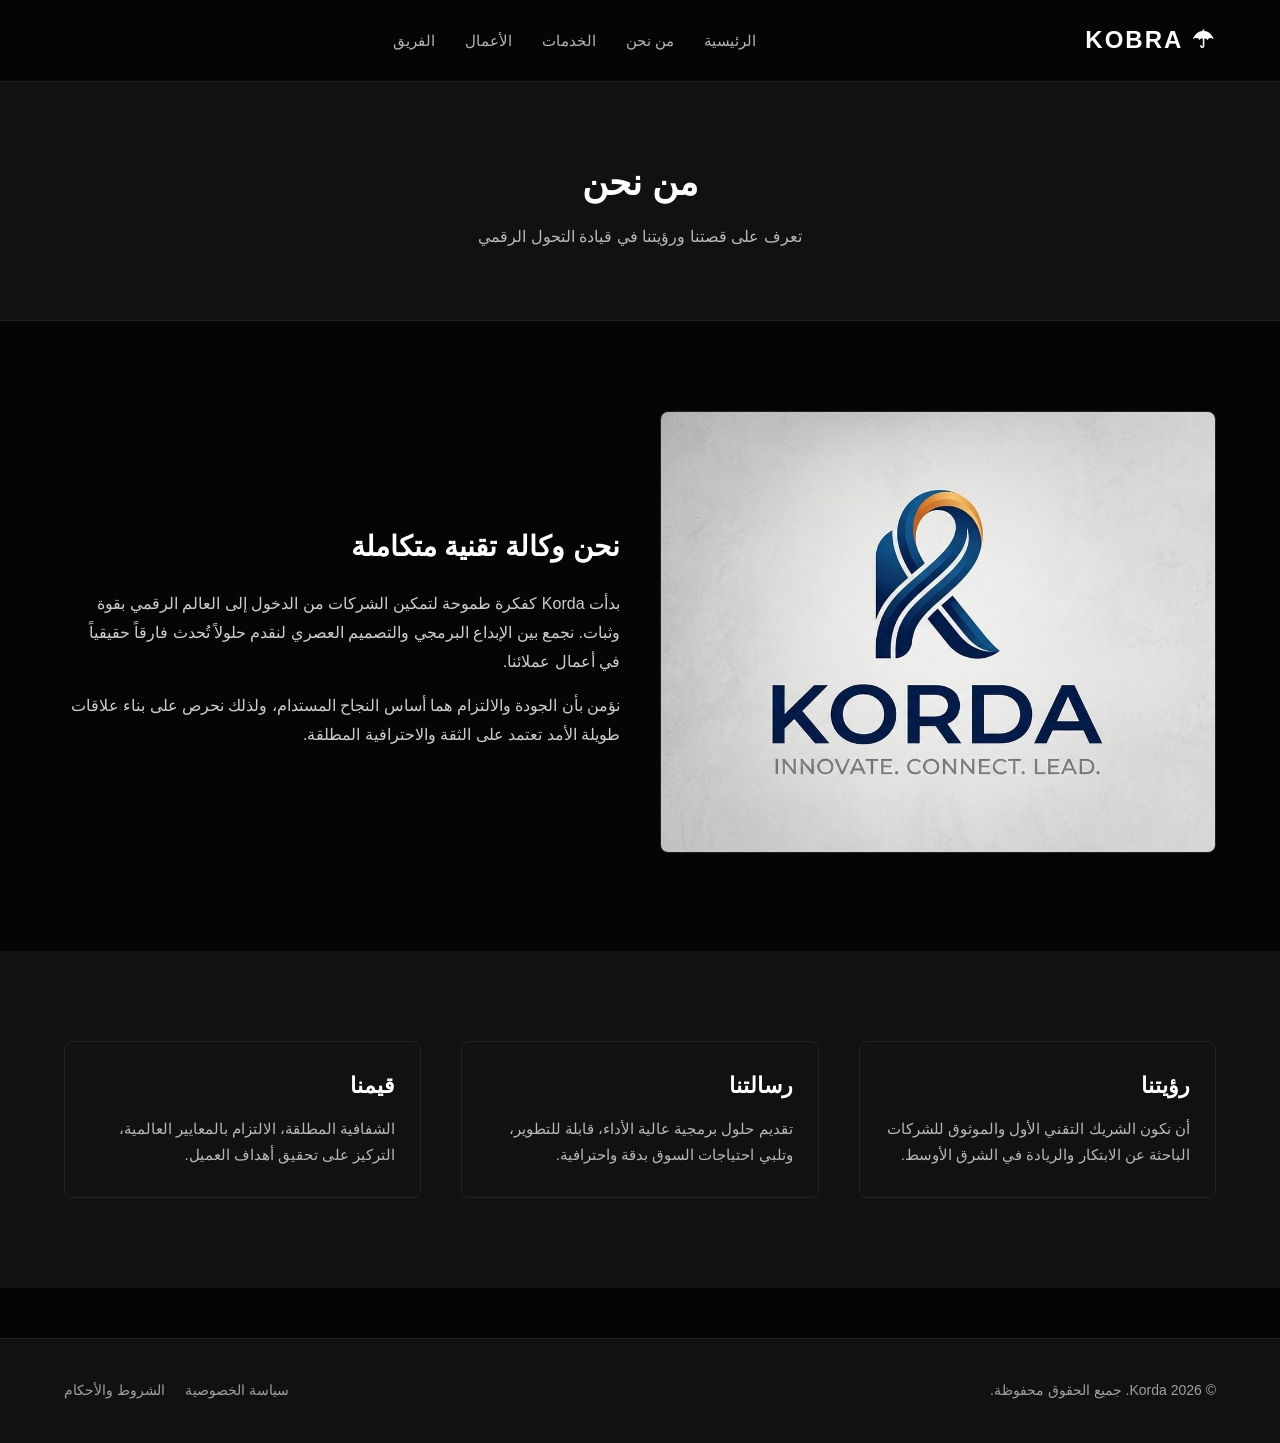
==== about.html @ ea9d321a "update vm system" ====
<!DOCTYPE html>
<html lang="ar" dir="rtl">
<head>
    <meta charset="UTF-8">
    <meta name="viewport" content="width=device-width, initial-scale=1.0">
    <title>Korda | من نحن</title>
    <link rel="stylesheet" href="css/style.css">
</head>
<body>

   <!-- الهيدر الاحترافي -->
<header class="header">
    <div class="container">
        <a href="index.html" class="logo">☂ Kobra</a>
        
        <!-- روابط سطح المكتب العادية -->
        <nav class="nav-links">
            <a href="index.html" class="nav-link">الرئيسية</a>
            <a href="about.html" class="nav-link">من نحن</a>
            <a href="services.html" class="nav-link">الخدمات</a>
            <a href="portfolio.html" class="nav-link">الأعمال</a>
            <a href="team.html" class="nav-link">الفريق</a>
        </nav>

        <div class="header-controls">
            <a href="services.html" class="btn-primary" style="display: none; @media(min-width: 768px){display:inline-block;}">تواصل معنا</a>
            
            <!-- زر القائمة الجانبية للجوال -->
            <button class="menu-toggle" id="openMenuBtn">☰</button>
        </div>
    </div>
</header>

<!-- القائمة الجانبية المنبثقة للجوال (Drawer) -->
<div class="mobile-menu" id="mobileMenu">
    <div>
        <div class="mobile-menu-header">
            <a href="index.html" class="logo" style="font-size: 20px;">Korda</a>
            <button class="close-menu" id="closeMenuBtn">&times;</button>
        </div>
        
        <ul class="mobile-nav-links">
            <li><a href="index.html">الرئيسية</a></li>
            <li><a href="about.html">من نحن</a></li>
            <li><a href="services.html">خدماتنا</a></li>
            <li><a href="portfolio.html">أعمالنا</a></li>
            <li><a href="team.html">فريق العمل</a></li>
            <li><a href="services.html">اتصل بنا</a></li>
        </ul>
    </div>

        <div class="mobile-footer-info">
        <div class="mobile-contact-item">📞 +966553910586</div>
        <div class="mobile-contact-item">✉️ info@korda.com</div>
        <div class="mobile-socials">
            <a href="#">G</a>
            <a href="#">W</a>
            <a href="#">T</a>
            <a href="#">A</a>
        </div>
        <a href="services.html" class="btn-primary" style="text-align: center; margin-top: 10px;">طلب خدمة</a>
    </div>
</div>

<!-- سكريبت تشغيل وإغلاق القائمة -->
<script>
    const openMenuBtn = document.getElementById('openMenuBtn');
    const closeMenuBtn = document.getElementById('closeMenuBtn');
    const mobileMenu = document.getElementById('mobileMenu');

    openMenuBtn.addEventListener('click', () => {
        mobileMenu.classList.add('active');
    });

    closeMenuBtn.addEventListener('click', () => {
        mobileMenu.classList.remove('active');
    });
</script>

    <!-- بانر الصفحة -->
    <section class="page-banner">
        <div class="container">
            <h1>من نحن</h1>
            <p>تعرف على قصتنا ورؤيتنا في قيادة التحول الرقمي</p>
        </div>
    </section>

    <!-- محتوى صفحة من نحن -->
    <section class="section-padding">
        <div class="container">
            <div class="about-grid" style="display: grid; grid-template-columns: repeat(auto-fit, minmax(300px, 1fr)); gap: 40px; align-items: center;">
                <div>
                    <img src="images/about/company-overview.jpg" alt="مكتب شركة Korda" style="width: 100%; border-radius: 8px; border: 1px solid var(--border);">
                </div>
                <div>
                    <h2 style="font-size: 28px; margin-bottom: 20px;">نحن وكالة تقنية متكاملة</h2>
                    <p style="opacity: 0.8; margin-bottom: 15px; line-height: 1.8;">بدأت Korda كفكرة طموحة لتمكين الشركات من الدخول إلى العالم الرقمي بقوة وثبات. نجمع بين الإبداع البرمجي والتصميم العصري لنقدم حلولاً تُحدث فارقاً حقيقياً في أعمال عملائنا.</p>
                    <p style="opacity: 0.8; line-height: 1.8;">نؤمن بأن الجودة والالتزام هما أساس النجاح المستدام، ولذلك نحرص على بناء علاقات طويلة الأمد تعتمد على الثقة والاحترافية المطلقة.</p>
                </div>
            </div>
        </div>
    </section>

    <!-- قسم الرؤية والرسالة -->
    <section class="section-padding" style="background-color: var(--card-bg);">
        <div class="container">
            <div class="grid">
                <div class="card">
                    <h3>رؤيتنا</h3>
                    <p>أن نكون الشريك التقني الأول والموثوق للشركات الباحثة عن الابتكار والريادة في الشرق الأوسط.</p>
                </div>
                <div class="card">
                    <h3>رسالتنا</h3>
                    <p>تقديم حلول برمجية عالية الأداء، قابلة للتطوير، وتلبي احتياجات السوق بدقة واحترافية.</p>
                </div>
                <div class="card">
                    <h3>قيمنا</h3>
                    <p>الشفافية المطلقة، الالتزام بالمعايير العالمية، التركيز على تحقيق أهداف العميل.</p>
                </div>
            </div>
        </div>
    </section>

    <!-- الفوتر الرسمي -->
    <footer class="footer">
        <div class="container">
            <div class="footer-content">
                <p>&copy; 2026 Korda. جميع الحقوق محفوظة.</p>
                <div class="footer-links">
                    <a href="privacy.html">سياسة الخصوصية</a>
                    <a href="terms.html">الشروط والأحكام</a>
                </div>
            </div>
        </div>
    </footer>

</body>
</html>
---- css/style.css ----
/* =========================================
   الإعدادات العامة (تصميم داكن للشركات الكبرى)
========================================= */
:root {
    --bg-color: #050505;       /* أسود داكن جداً وأنيق */
    --text-color: #ffffff;     /* أبيض نقي */
    --card-bg: #111111;        /* رمادي داكن للبطاقات */
    --section-bg: #0a0a0a;     /* تدرج داكن للخلفيات */
    --border: #222222;         /* حدود هادئة وخفيفة جداً */
    --accent-color: #ffffff;   /* لون التفاعل (أبيض) */
}

* {
    margin: 0;
    padding: 0;
    box-sizing: border-box;
}

body {
    font-family: 'Segoe UI', Tahoma, Geneva, Verdana, sans-serif;
    background-color: var(--bg-color);
    color: var(--text-color);
    line-height: 1.7;
}

.container {
    width: 90%;
    max-width: 1200px;
    margin: 0 auto;
}

a {
    text-decoration: none;
    color: inherit;
    transition: 0.3s ease;
}

ul {
    list-style: none;
}

/* =========================================
   الهيدر والتنقل (Header & Nav)
========================================= */
.header {
    background-color: var(--bg-color);
    border-bottom: 1px solid var(--border);
    padding: 20px 0;
    position: sticky;
    top: 0;
    z-index: 1000;
}

.header .container {
    display: flex;
    justify-content: space-between;
    align-items: center;
}

.logo {
    font-size: 24px;
    font-weight: bold;
    letter-spacing: 2px;
    text-transform: uppercase;
}

.nav-links {
    display: flex;
    gap: 30px;
    align-items: center;
}

.nav-link {
    font-size: 15px;
    opacity: 0.7;
    transition: 0.3s;
}

.nav-link:hover, .nav-link.active {
    opacity: 1;
}

.header-controls {
    display: flex;
    gap: 15px;
    align-items: center;
}

/* =========================================
   الأزرار (Buttons)
========================================= */
.btn-primary {
    background-color: #ffffff;
    color: #000000;
    padding: 10px 22px;
    border-radius: 4px;
    font-weight: 600;
    font-size: 14px;
    transition: 0.3s;
}

.btn-primary:hover {
    opacity: 0.85;
}

.btn-outline {
    background-color: transparent;
    color: #ffffff;
    border: 1px solid #444444;
    padding: 10px 22px;
    border-radius: 4px;
    font-weight: 600;
    font-size: 14px;
    transition: 0.3s;
}

.btn-outline:hover {
    border-color: #ffffff;
}

.btn-lang {
    font-size: 14px;
    font-weight: bold;
    opacity: 0.8;
    padding: 6px 12px;
    border: 1px solid var(--border);
    border-radius: 4px;
}

.btn-lang:hover {
    opacity: 1;
    border-color: #555555;
}

/* =========================================
   الأقسام والبطاقات (Sections & Cards)
========================================= */
.section-padding {
    padding: 90px 0;
}

.section-title {
    font-size: 32px;
    margin-bottom: 40px;
    text-align: center;
    font-weight: 600;
}

.hero {
    padding: 130px 0;
    text-align: center;
    background-color: var(--bg-color);
}

.hero h1 {
    font-size: 48px;
    margin-bottom: 20px;
    font-weight: 700;
    max-width: 800px;
    margin-left: auto;
    margin-right: auto;
}

.hero p {
    font-size: 18px;
    opacity: 0.7;
    margin-bottom: 40px;
    max-width: 600px;
    margin-left: auto;
    margin-right: auto;
}

.hero-buttons {
    display: flex;
    justify-content: center;
    gap: 15px;
}

.page-banner {
    padding: 70px 0;
    text-align: center;
    background-color: var(--card-bg);
    border-bottom: 1px solid var(--border);
}

.page-banner h1 {
    font-size: 36px;
    margin-bottom: 10px;
}

.page-banner p {
    opacity: 0.7;
}

.grid {
    display: grid;
    grid-template-columns: repeat(auto-fit, minmax(300px, 1fr));
    gap: 30px;
}

/* =========================================
   تعديل كروت الصور والبطاقات (Modern Full-Width Cards)
========================================= */
.grid {
    display: grid;
    grid-template-columns: repeat(auto-fit, minmax(350px, 1fr));
    gap: 40px;
}

.card {
    background-color: var(--card-bg);
    padding: 0 !important; /* إلغاء الحشو الداخلي لكي تأخذ الصورة كامل المساحة */
    border-radius: 8px;
    border: 1px solid var(--border);
    overflow: hidden; /* إخفاء أي زوائد للحفاظ على حواف حادة وأنيقة */
    transition: 0.3s ease;
}

.card:hover {
    border-color: #444444;
}

/* تنسيق الصورة داخل الكارت لتصبح بعرض الكارت كاملاً وواضحة */
.card img {
    width: 100% !important;
    height: 260px !important; /* زيادة الارتفاع لتبدو الصورة واضحة وكبيرة */
    object-fit: cover;
    border-radius: 0 !important;
    border-bottom: 1px solid var(--border);
    margin-bottom: 0 !important;
    display: block;
}

/* تنسيق النصوص داخل الكارت بمساحة مريحة للعين */
.card h3, 
.card p {
    padding: 0 25px;
}

.card h3 {
    margin-top: 25px;
    margin-bottom: 12px;
    font-size: 22px;
}

.card p {
    opacity: 0.7;
    font-size: 15px;
    padding-bottom: 30px;
}

/* =========================================
   الفوتر (Footer)
========================================= */
.footer {
    background-color: var(--card-bg);
    border-top: 1px solid var(--border);
    padding: 40px 0;
    margin-top: 50px;
}

.footer-content {
    display: flex;
    justify-content: space-between;
    align-items: center;
    flex-wrap: wrap;
    gap: 20px;
}

.footer-content p {
    opacity: 0.6;
    font-size: 14px;
}

.footer-links {
    display: flex;
    gap: 20px;
}

.footer-links a {
    opacity: 0.6;
    font-size: 14px;
}

.footer-links a:hover {
    opacity: 1;
}

/* =========================================
   قائمة الجوال الجانبية (Mobile Drawer Menu)
========================================= */
.menu-toggle {
    display: none;
    background: none;
    border: none;
    color: var(--text-color);
    font-size: 24px;
    cursor: pointer;
}

.mobile-menu {
    position: fixed;
    top: 0;
    right: -100%; /* مخفية بالخارج يميناً */
    width: 80%;
    max-width: 350px;
    height: 100vh;
    background-color: var(--card-bg);
    border-left: 1px solid var(--border);
    z-index: 2000;
    display: flex;
    flex-direction: column;
    justify-content: space-between;
    padding: 30px;
    transition: right 0.4s ease;
}

.mobile-menu.active {
    right: 0; /* تظهر عند التفعيل */
}

.mobile-menu-header {
    display: flex;
    justify-content: space-between;
    align-items: center;
    border-bottom: 1px solid var(--border);
    padding-bottom: 20px;
}

.close-menu {
    background: none;
    border: none;
    color: var(--text-color);
    font-size: 24px;
    cursor: pointer;
}

.mobile-nav-links {
    list-style: none;
    display: flex;
    flex-direction: column;
    gap: 20px;
    margin: 20px 0;
    flex-grow: 1;
}

.mobile-nav-links a {
    font-size: 16px;
    opacity: 0.8;
    display: block;
    padding-bottom: 10px;
    border-bottom: 1px solid var(--border);
}

.mobile-nav-links a:hover {
    opacity: 1;
    color: #ffffff;
}

.mobile-footer-info {
    border-top: 1px solid var(--border);
    padding-top: 20px;
    display: flex;
    flex-direction: column;
    gap: 15px;
}

.mobile-contact-item {
    font-size: 14px;
    opacity: 0.7;
}

.mobile-socials {
    display: flex;
    gap: 15px;
    margin-top: 5px;
}

.mobile-socials a {
    font-size: 14px;
    opacity: 0.7;
}

/* =========================================
   التجاوب مع الشاشات (Responsive)
========================================= */
@media (max-width: 768px) {
    .header .container {
        flex-direction: column;
        gap: 15px;
    }

    .nav-links {
        display: none; /* إخفاء الروابط العادية في الجوال */
    }

    .menu-toggle {
        display: block; /* إظهار زر القائمة الجانبية */
    }

    .hero h1 {
        font-size: 32px;
    }

    .hero-buttons {
        flex-direction: column;
    }

    .footer-content {
        flex-direction: column;
        text-align: center;
    }
}
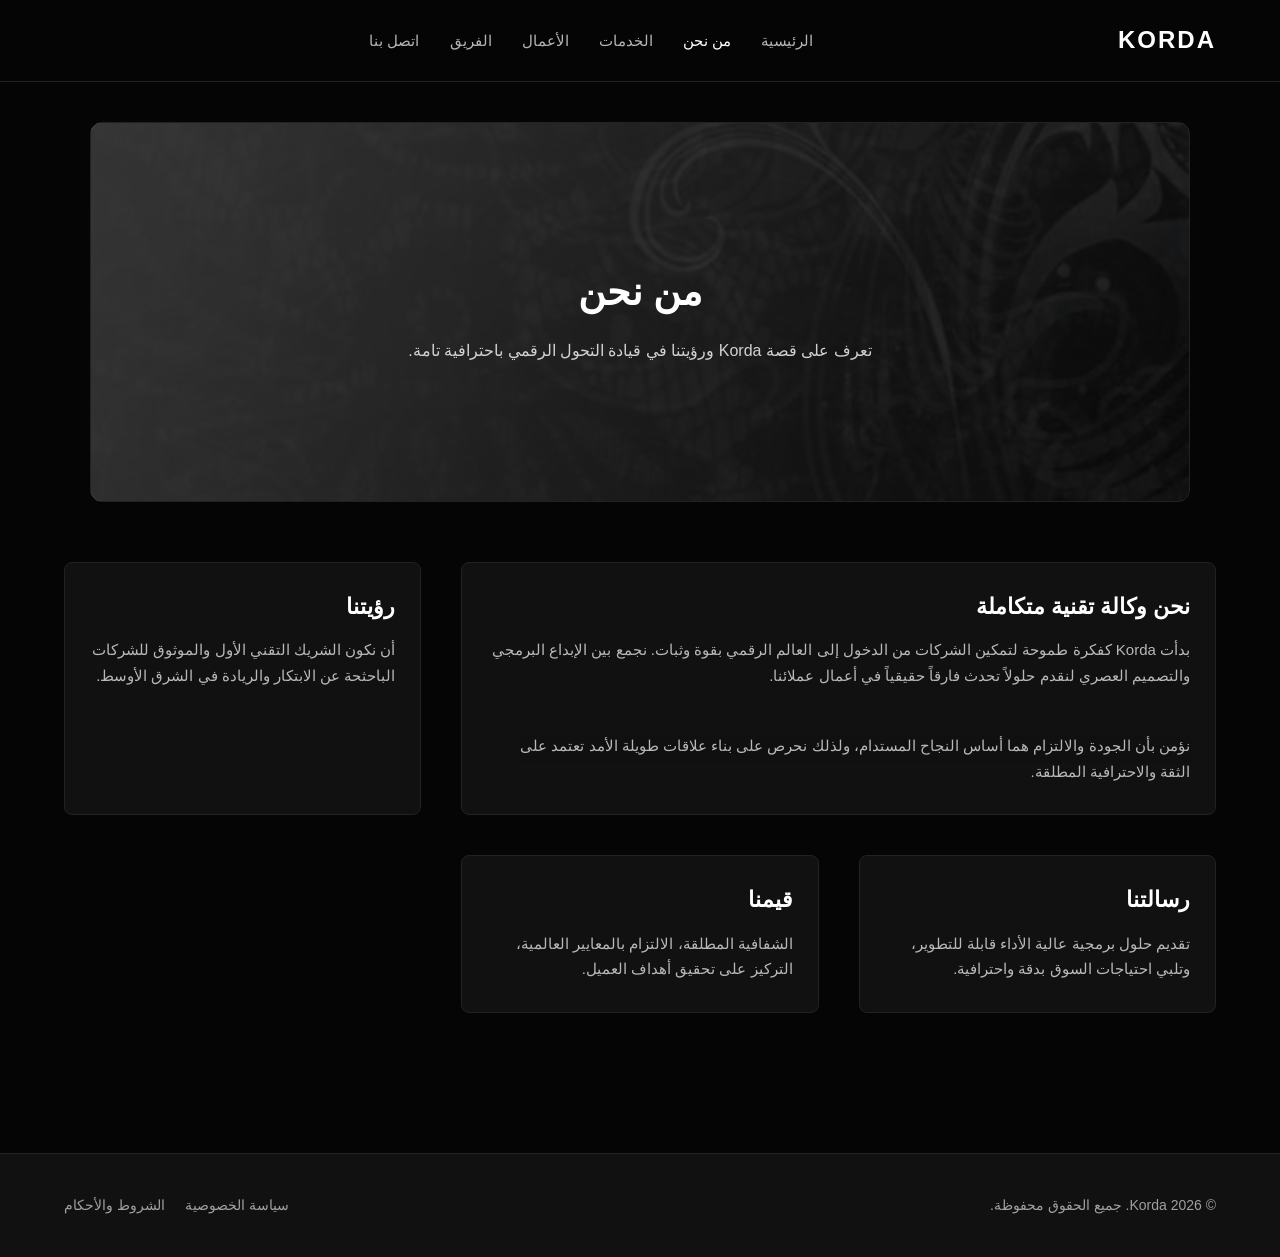
==== commit 8ffed3c9: "update vm system" ====
--- a/about.html
+++ b/about.html
@@ -5,51 +5,87 @@
     <meta name="viewport" content="width=device-width, initial-scale=1.0">
     <title>Korda | من نحن</title>
     <link rel="stylesheet" href="css/style.css">
+    <style>
+        /* ستايل بانر من نحن مع خلفية صورة والنص العائم فوقها */
+        .about-banner-box {
+            position: relative;
+            width: 100%;
+            max-width: 1100px;
+            margin: 40px auto 30px;
+            height: 380px; /* ارتفاع بانر من نحن */
+            border-radius: 12px;
+            overflow: hidden;
+            border: 1px solid var(--border);
+            display: flex;
+            align-items: center;
+            justify-content: center;
+            text-align: center;
+            background-image: url('images/about-hero.jpg'); /* مسار صورة بانر من نحن */
+            background-size: cover;
+            background-position: center;
+        }
+
+        /* طبقة تغشية سوداء شفافة فوق الصورة لزيادة وضوح النصوص وفخامتها */
+        .about-overlay {
+            position: absolute;
+            top: 0;
+            left: 0;
+            width: 100%;
+            height: 100%;
+            background: rgba(5, 5, 5, 0.75); /* درجة العتمة السوداء */
+            display: flex;
+            flex-direction: column;
+            align-items: center;
+            justify-content: center;
+            padding: 20px;
+        }
+    </style>
 </head>
 <body>
 
-   <!-- الهيدر الاحترافي -->
-<header class="header">
-    <div class="container">
-        <a href="index.html" class="logo">☂ Kobra</a>
-        
-        <!-- روابط سطح المكتب العادية -->
-        <nav class="nav-links">
-            <a href="index.html" class="nav-link">الرئيسية</a>
-            <a href="about.html" class="nav-link">من نحن</a>
-            <a href="services.html" class="nav-link">الخدمات</a>
-            <a href="portfolio.html" class="nav-link">الأعمال</a>
-            <a href="team.html" class="nav-link">الفريق</a>
-        </nav>
+    <!-- الهيدر الاحترافي -->
+    <header class="header">
+        <div class="container">
+            <a href="index.html" class="logo">Korda</a>
+            
+            <!-- روابط سطح المكتب العادية -->
+            <nav class="nav-links">
+                <a href="index.html" class="nav-link">الرئيسية</a>
+                <a href="about.html" class="nav-link active">من نحن</a>
+                <a href="services.html" class="nav-link">الخدمات</a>
+                <a href="portfolio.html" class="nav-link">الأعمال</a>
+                <a href="team.html" class="nav-link">الفريق</a>
+                <a href="contact.html" class="nav-link">اتصل بنا</a>
+            </nav>
 
-        <div class="header-controls">
-            <a href="services.html" class="btn-primary" style="display: none; @media(min-width: 768px){display:inline-block;}">تواصل معنا</a>
+            <div class="header-controls">
+                <a href="contact.html" class="btn-primary" style="display: none; @media(min-width: 768px){display:inline-block;}">تواصل معنا</a>
+                
+                <!-- زر القائمة الجانبية للجوال -->
+                <button class="menu-toggle" id="openMenuBtn">☰</button>
+            </div>
+        </div>
+    </header>
+
+    <!-- القائمة الجانبية المنبثقة للجوال (Drawer) -->
+    <div class="mobile-menu" id="mobileMenu">
+        <div>
+            <div class="mobile-menu-header">
+                <a href="index.html" class="logo" style="font-size: 20px;">Korda</a>
+                <button class="close-menu" id="closeMenuBtn">&times;</button>
+            </div>
             
-            <!-- زر القائمة الجانبية للجوال -->
-            <button class="menu-toggle" id="openMenuBtn">☰</button>
+            <ul class="mobile-nav-links">
+                <li><a href="index.html">الرئيسية</a></li>
+                <li><a href="about.html">من نحن</a></li>
+                <li><a href="services.html">خدماتنا</a></li>
+                <li><a href="portfolio.html">أعمالنا</a></li>
+                <li><a href="team.html">فريق العمل</a></li>
+                <li><a href="contact.html">اتصل بنا</a></li>
+            </ul>
         </div>
-    </div>
-</header>
 
-<!-- القائمة الجانبية المنبثقة للجوال (Drawer) -->
-<div class="mobile-menu" id="mobileMenu">
-    <div>
-        <div class="mobile-menu-header">
-            <a href="index.html" class="logo" style="font-size: 20px;">Korda</a>
-            <button class="close-menu" id="closeMenuBtn">&times;</button>
-        </div>
-        
-        <ul class="mobile-nav-links">
-            <li><a href="index.html">الرئيسية</a></li>
-            <li><a href="about.html">من نحن</a></li>
-            <li><a href="services.html">خدماتنا</a></li>
-            <li><a href="portfolio.html">أعمالنا</a></li>
-            <li><a href="team.html">فريق العمل</a></li>
-            <li><a href="services.html">اتصل بنا</a></li>
-        </ul>
-    </div>
-
-        <div class="mobile-footer-info">
+          <div class="mobile-footer-info">
         <div class="mobile-contact-item">📞 +966553910586</div>
         <div class="mobile-contact-item">✉️ info@korda.com</div>
         <div class="mobile-socials">
@@ -58,61 +94,61 @@
             <a href="#">T</a>
             <a href="#">A</a>
         </div>
-        <a href="services.html" class="btn-primary" style="text-align: center; margin-top: 10px;">طلب خدمة</a>
+            <a href="contact.html" class="btn-primary" style="text-align: center; margin-top: 10px;">طلب خدمة</a>
+        </div>
     </div>
-</div>
 
-<!-- سكريبت تشغيل وإغلاق القائمة -->
-<script>
-    const openMenuBtn = document.getElementById('openMenuBtn');
-    const closeMenuBtn = document.getElementById('closeMenuBtn');
-    const mobileMenu = document.getElementById('mobileMenu');
+    <!-- سكريبت تشغيل وإغلاق القائمة -->
+    <script>
+        const openMenuBtn = document.getElementById('openMenuBtn');
+        const closeMenuBtn = document.getElementById('closeMenuBtn');
+        const mobileMenu = document.getElementById('mobileMenu');
 
-    openMenuBtn.addEventListener('click', () => {
-        mobileMenu.classList.add('active');
-    });
+        openMenuBtn.addEventListener('click', () => {
+            mobileMenu.classList.add('active');
+        });
 
-    closeMenuBtn.addEventListener('click', () => {
-        mobileMenu.classList.remove('active');
-    });
-</script>
+        closeMenuBtn.addEventListener('click', () => {
+            mobileMenu.classList.remove('active');
+        });
+    </script>
 
-    <!-- بانر الصفحة -->
-    <section class="page-banner">
+    <!-- بانر من نحن مع صورة خلفية والنصوص عائمة فوقها -->
+    <section>
         <div class="container">
-            <h1>من نحن</h1>
-            <p>تعرف على قصتنا ورؤيتنا في قيادة التحول الرقمي</p>
-        </div>
-    </section>
-
-    <!-- محتوى صفحة من نحن -->
-    <section class="section-padding">
-        <div class="container">
-            <div class="about-grid" style="display: grid; grid-template-columns: repeat(auto-fit, minmax(300px, 1fr)); gap: 40px; align-items: center;">
-                <div>
-                    <img src="images/about/company-overview.jpg" alt="مكتب شركة Korda" style="width: 100%; border-radius: 8px; border: 1px solid var(--border);">
-                </div>
-                <div>
-                    <h2 style="font-size: 28px; margin-bottom: 20px;">نحن وكالة تقنية متكاملة</h2>
-                    <p style="opacity: 0.8; margin-bottom: 15px; line-height: 1.8;">بدأت Korda كفكرة طموحة لتمكين الشركات من الدخول إلى العالم الرقمي بقوة وثبات. نجمع بين الإبداع البرمجي والتصميم العصري لنقدم حلولاً تُحدث فارقاً حقيقياً في أعمال عملائنا.</p>
-                    <p style="opacity: 0.8; line-height: 1.8;">نؤمن بأن الجودة والالتزام هما أساس النجاح المستدام، ولذلك نحرص على بناء علاقات طويلة الأمد تعتمد على الثقة والاحترافية المطلقة.</p>
+            <div class="about-banner-box">
+                <div class="about-overlay">
+                    <h1 style="font-size: 38px; margin-bottom: 12px; font-weight: 700;">من نحن</h1>
+                    <p style="font-size: 16px; opacity: 0.8; max-width: 600px;">تعرف على قصة Korda ورؤيتنا في قيادة التحول الرقمي باحترافية تامة.</p>
                 </div>
             </div>
         </div>
     </section>
 
-    <!-- قسم الرؤية والرسالة -->
-    <section class="section-padding" style="background-color: var(--card-bg);">
+    <!-- محتوى صفحة من نحن (الرؤية، الرسالة، القيمة) -->
+    <section class="section-padding" style="padding-top: 30px;">
         <div class="container">
             <div class="grid">
+                <!-- بطاقة من نحن الرئيسية -->
+                <div class="card" style="grid-column: span 2;">
+                    <h3>نحن وكالة تقنية متكاملة</h3>
+                    <p style="margin-bottom: 15px;">بدأت Korda كفكرة طموحة لتمكين الشركات من الدخول إلى العالم الرقمي بقوة وثبات. نجمع بين الإبداع البرمجي والتصميم العصري لنقدم حلولاً تحدث فارقاً حقيقياً في أعمال عملائنا.</p>
+                    <p>نؤمن بأن الجودة والالتزام هما أساس النجاح المستدام، ولذلك نحرص على بناء علاقات طويلة الأمد تعتمد على الثقة والاحترافية المطلقة.</p>
+                </div>
+
+                <!-- بطاقة رؤيتنا -->
                 <div class="card">
                     <h3>رؤيتنا</h3>
-                    <p>أن نكون الشريك التقني الأول والموثوق للشركات الباحثة عن الابتكار والريادة في الشرق الأوسط.</p>
+                    <p>أن نكون الشريك التقني الأول والموثوق للشركات الباحثحة عن الابتكار والريادة في الشرق الأوسط.</p>
                 </div>
+
+                <!-- بطاقة رسالتنا -->
                 <div class="card">
                     <h3>رسالتنا</h3>
-                    <p>تقديم حلول برمجية عالية الأداء، قابلة للتطوير، وتلبي احتياجات السوق بدقة واحترافية.</p>
+                    <p>تقديم حلول برمجية عالية الأداء قابلة للتطوير، وتلبي احتياجات السوق بدقة واحترافية.</p>
                 </div>
+
+                <!-- بطاقة قيمنا -->
                 <div class="card">
                     <h3>قيمنا</h3>
                     <p>الشفافية المطلقة، الالتزام بالمعايير العالمية، التركيز على تحقيق أهداف العميل.</p>
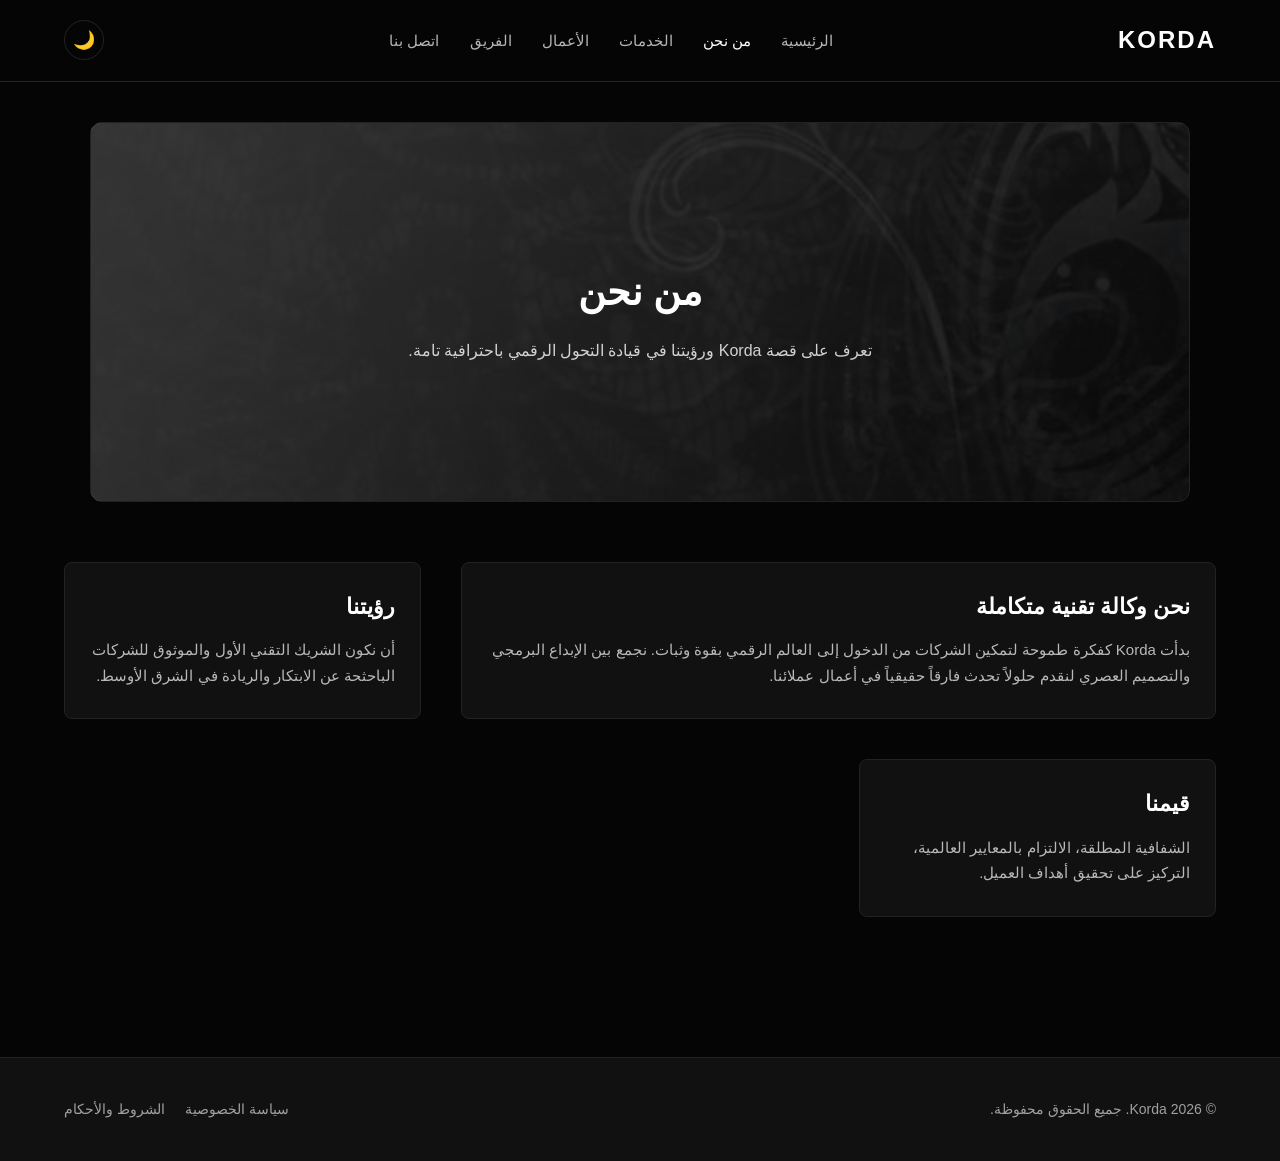
==== commit 8e1c8a2a: "update vm system" ====
--- a/about.html
+++ b/about.html
@@ -59,6 +59,9 @@
             </nav>
 
             <div class="header-controls">
+                <!-- زر الوضع الليلي/النهاري -->
+                <button class="theme-toggle-btn" id="themeToggleBtn" title="تغيير الوضع">🌙</button>
+
                 <a href="contact.html" class="btn-primary" style="display: none; @media(min-width: 768px){display:inline-block;}">تواصل معنا</a>
                 
                 <!-- زر القائمة الجانبية للجوال -->
@@ -85,16 +88,16 @@
             </ul>
         </div>
 
-          <div class="mobile-footer-info">
-        <div class="mobile-contact-item">📞 +966553910586</div>
-        <div class="mobile-contact-item">✉️ info@korda.com</div>
-        <div class="mobile-socials">
-            <a href="#">G</a>
-            <a href="#">W</a>
-            <a href="#">T</a>
-            <a href="#">A</a>
-        </div>
-            <a href="contact.html" class="btn-primary" style="text-align: center; margin-top: 10px;">طلب خدمة</a>
+        <div class="mobile-footer-info">
+            <div class="mobile-contact-item">📞 +966553910586</div>
+            <div class="mobile-contact-item">✉️ info@korda.com</div>
+            <div class="mobile-socials">
+                <a href="#">G</a>
+                <a href="#">W</a>
+                <a href="#">T</a>
+                <a href="#">A</a>
+            </div>
+            <a href="contact.html" class="btn-primary" style="text-align: center; margin-top: 10px;">طلب خدمات</a>
         </div>
     </div>
 
@@ -132,20 +135,13 @@
                 <!-- بطاقة من نحن الرئيسية -->
                 <div class="card" style="grid-column: span 2;">
                     <h3>نحن وكالة تقنية متكاملة</h3>
-                    <p style="margin-bottom: 15px;">بدأت Korda كفكرة طموحة لتمكين الشركات من الدخول إلى العالم الرقمي بقوة وثبات. نجمع بين الإبداع البرمجي والتصميم العصري لنقدم حلولاً تحدث فارقاً حقيقياً في أعمال عملائنا.</p>
-                    <p>نؤمن بأن الجودة والالتزام هما أساس النجاح المستدام، ولذلك نحرص على بناء علاقات طويلة الأمد تعتمد على الثقة والاحترافية المطلقة.</p>
+                    <p style="margin-bottom: 15px; padding: 0 25px;">بدأت Korda كفكرة طموحة لتمكين الشركات من الدخول إلى العالم الرقمي بقوة وثبات. نجمع بين الإبداع البرمجي والتصميم العصري لنقدم حلولاً تحدث فارقاً حقيقياً في أعمال عملائنا.</p> 
                 </div>
 
                 <!-- بطاقة رؤيتنا -->
                 <div class="card">
                     <h3>رؤيتنا</h3>
                     <p>أن نكون الشريك التقني الأول والموثوق للشركات الباحثحة عن الابتكار والريادة في الشرق الأوسط.</p>
-                </div>
-
-                <!-- بطاقة رسالتنا -->
-                <div class="card">
-                    <h3>رسالتنا</h3>
-                    <p>تقديم حلول برمجية عالية الأداء قابلة للتطوير، وتلبي احتياجات السوق بدقة واحترافية.</p>
                 </div>
 
                 <!-- بطاقة قيمنا -->
@@ -170,5 +166,34 @@
         </div>
     </footer>
 
+    <!-- سكريبت الوضع الليلي / النهاري -->
+    <script>
+        const themeToggleBtn = document.getElementById('themeToggleBtn');
+        const currentTheme = localStorage.getItem('theme') || 'dark';
+
+        if (currentTheme === 'light') {
+            document.documentElement.setAttribute('data-theme', 'light');
+            if (themeToggleBtn) themeToggleBtn.textContent = '☀️';
+        } else {
+            document.documentElement.setAttribute('data-theme', 'dark');
+            if (themeToggleBtn) themeToggleBtn.textContent = '🌙';
+        }
+
+        if (themeToggleBtn) {
+            themeToggleBtn.addEventListener('click', () => {
+                let theme = document.documentElement.getAttribute('data-theme');
+                if (theme === 'light') {
+                    document.documentElement.setAttribute('data-theme', 'dark');
+                    localStorage.setItem('theme', 'dark');
+                    themeToggleBtn.textContent = '🌙';
+                } else {
+                    document.documentElement.setAttribute('data-theme', 'light');
+                    localStorage.setItem('theme', 'light');
+                    themeToggleBtn.textContent = '☀️';
+                }
+            });
+        }
+    </script>
+
 </body>
 </html>
--- a/css/style.css
+++ b/css/style.css
@@ -1,6 +1,51 @@
 /* =========================================
    الإعدادات العامة (تصميم داكن للشركات الكبرى)
 ========================================= */
+/* الألوان الافتراضية (الوضع الليلي الحالي) */
+:root {
+    --bg-color: #0b0b0b;
+    --card-bg: #141414;
+    --text-color: #ffffff;
+    --border: #222222;
+    --nav-bg: rgba(11, 11, 11, 0.9);
+}
+
+/* الألوان الخاصة بالوضع النهاري */
+[data-theme="light"] {
+    --bg-color: #f8f9fa;
+    --card-bg: #ffffff;
+    --text-color: #1a1a1a;
+    --border: #e2e8f0;
+    --nav-bg: rgba(248, 249, 250, 0.9);
+}
+
+/* تطبيق المتغيرات على جسم الموقع */
+body {
+    background-color: var(--bg-color);
+    color: var(--text-color);
+    transition: background-color 0.3s ease, color 0.3s ease;
+}
+
+/* ستايل زر التبديل (Theme Toggle Button) */
+.theme-toggle-btn {
+    background: transparent;
+    border: 1px solid var(--border);
+    color: var(--text-color);
+    width: 40px;
+    height: 40px;
+    border-radius: 50%;
+    cursor: pointer;
+    display: flex;
+    align-items: center;
+    justify-content: center;
+    font-size: 18px;
+    transition: 0.3s ease;
+}
+
+.theme-toggle-btn:hover {
+    border-color: var(--text-color);
+}
+
 :root {
     --bg-color: #050505;       /* أسود داكن جداً وأنيق */
     --text-color: #ffffff;     /* أبيض نقي */
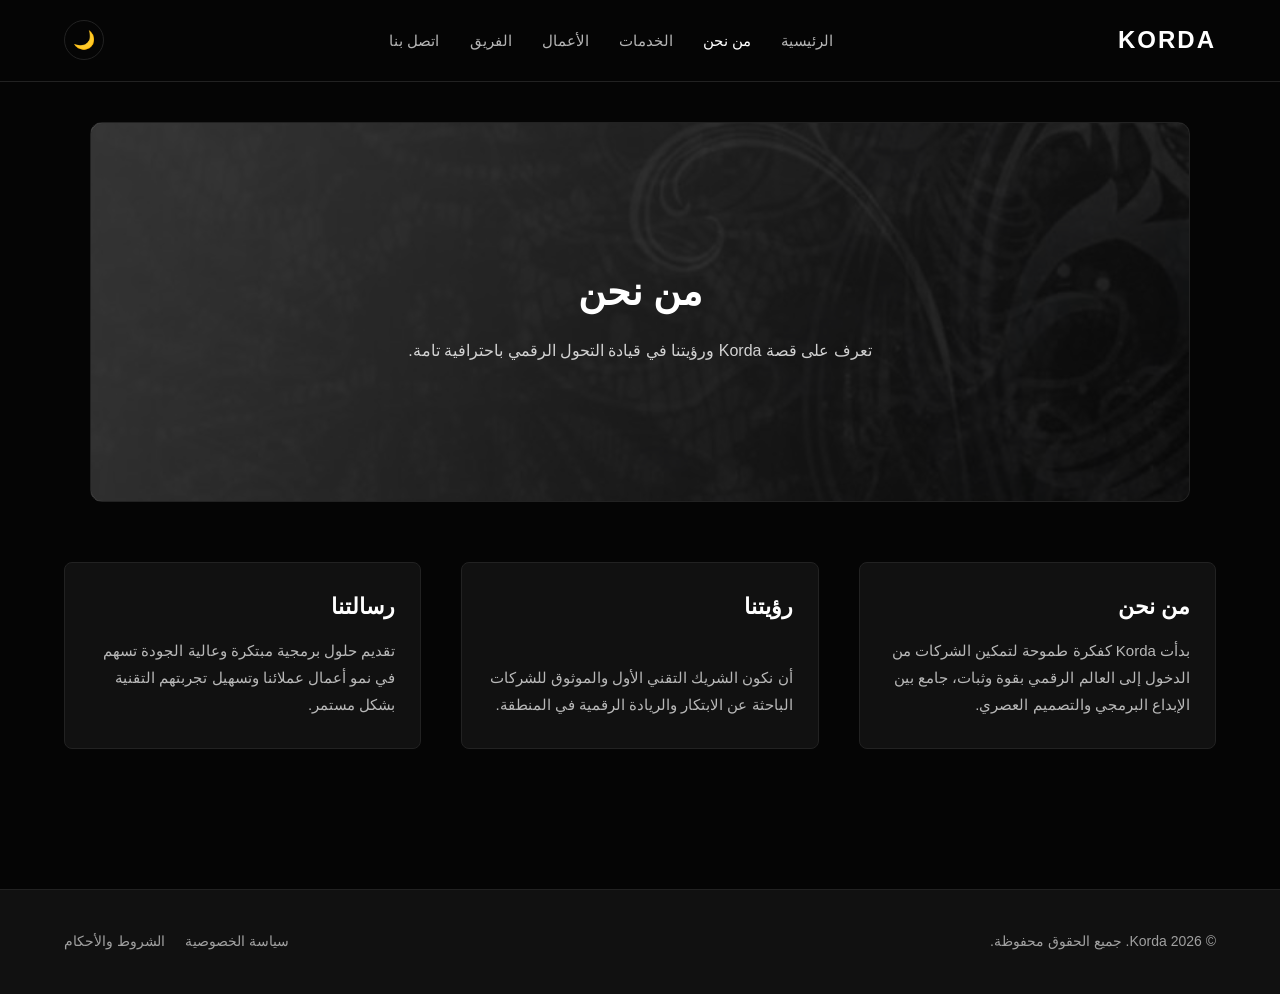
==== commit 8fd16b91: "update vm system" ====
--- a/about.html
+++ b/about.html
@@ -128,26 +128,26 @@
         </div>
     </section>
 
-    <!-- محتوى صفحة من نحن (الرؤية، الرسالة، القيمة) -->
+    <!-- محتوى صفحة من نحن (الرؤية، الرسالة، من نحن) ببطاقات متساوية -->
     <section class="section-padding" style="padding-top: 30px;">
         <div class="container">
             <div class="grid">
-                <!-- بطاقة من نحن الرئيسية -->
-                <div class="card" style="grid-column: span 2;">
-                    <h3>نحن وكالة تقنية متكاملة</h3>
-                    <p style="margin-bottom: 15px; padding: 0 25px;">بدأت Korda كفكرة طموحة لتمكين الشركات من الدخول إلى العالم الرقمي بقوة وثبات. نجمع بين الإبداع البرمجي والتصميم العصري لنقدم حلولاً تحدث فارقاً حقيقياً في أعمال عملائنا.</p> 
+                <!-- بطاقة من نحن -->
+                <div class="card" style="display: flex; flex-direction: column; justify-content: space-between;">
+                    <h3>من نحن</h3>
+                    <p style="margin-bottom: 0; line-height: 1.8;">بدأت Korda كفكرة طموحة لتمكين الشركات من الدخول إلى العالم الرقمي بقوة وثبات، جامع بين الإبداع البرمجي والتصميم العصري.</p> 
                 </div>
 
                 <!-- بطاقة رؤيتنا -->
-                <div class="card">
+                <div class="card" style="display: flex; flex-direction: column; justify-content: space-between;">
                     <h3>رؤيتنا</h3>
-                    <p>أن نكون الشريك التقني الأول والموثوق للشركات الباحثحة عن الابتكار والريادة في الشرق الأوسط.</p>
+                    <p style="margin-bottom: 0; line-height: 1.8;">أن نكون الشريك التقني الأول والموثوق للشركات الباحثة عن الابتكار والريادة الرقمية في المنطقة.</p>
                 </div>
 
-                <!-- بطاقة قيمنا -->
-                <div class="card">
-                    <h3>قيمنا</h3>
-                    <p>الشفافية المطلقة، الالتزام بالمعايير العالمية، التركيز على تحقيق أهداف العميل.</p>
+                <!-- بطاقة رسالتنا (الكرت الثالث الجديد) -->
+                <div class="card" style="display: flex; flex-direction: column; justify-content: space-between;">
+                    <h3>رسالتنا</h3>
+                    <p style="margin-bottom: 0; line-height: 1.8;">تقديم حلول برمجية مبتكرة وعالية الجودة تسهم في نمو أعمال عملائنا وتسهيل تجربتهم التقنية بشكل مستمر.</p>
                 </div>
             </div>
         </div>
@@ -181,7 +181,7 @@
 
         if (themeToggleBtn) {
             themeToggleBtn.addEventListener('click', () => {
-                let theme = document.documentElement.getAttribute('data-theme');
+                let theme = document.documentElement.setAttribute('data-theme');
                 if (theme === 'light') {
                     document.documentElement.setAttribute('data-theme', 'dark');
                     localStorage.setItem('theme', 'dark');
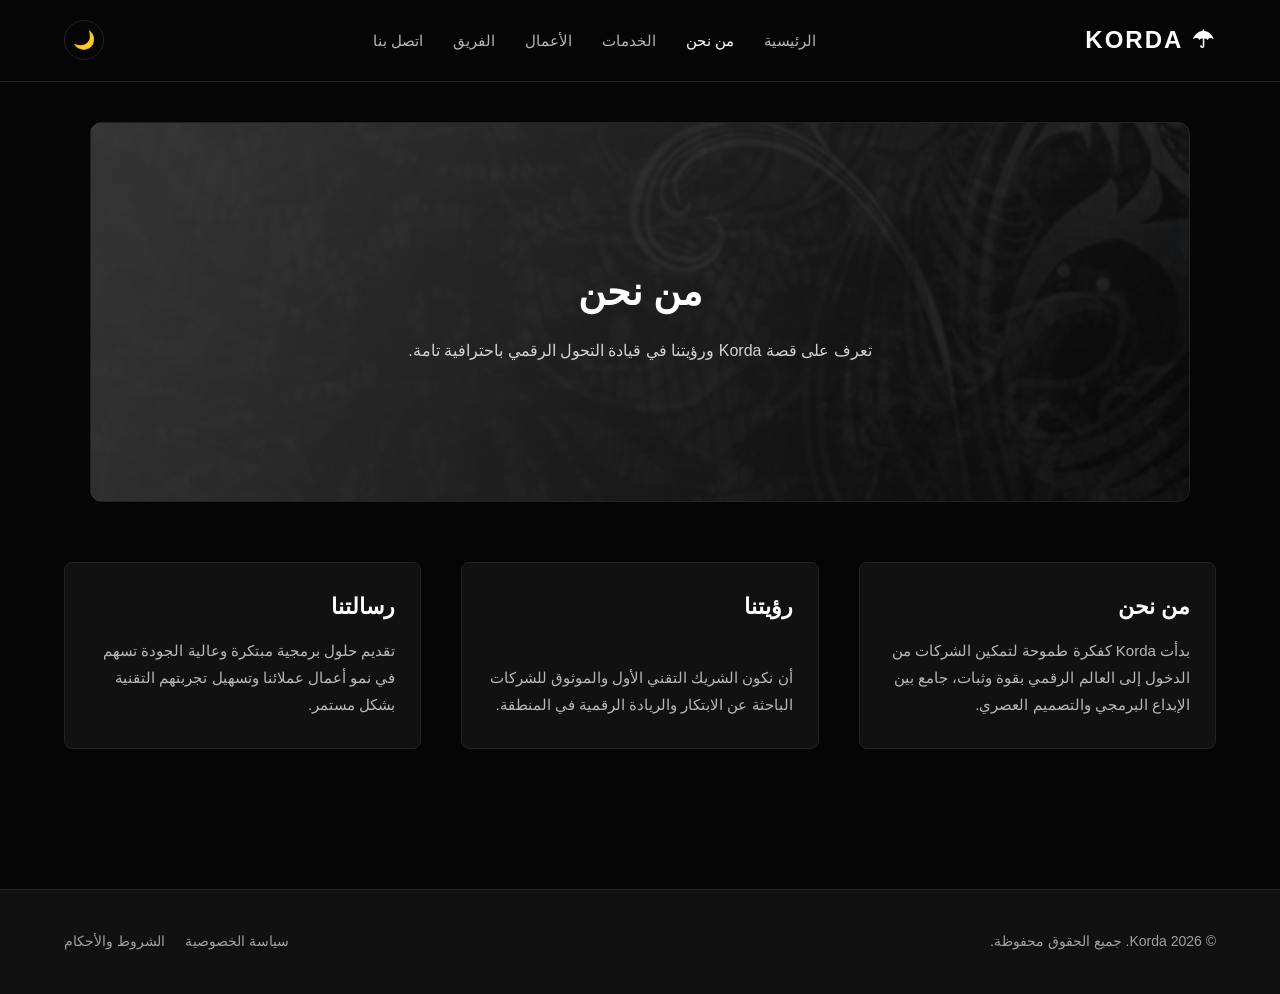
==== commit 8a622a69: "update vm system" ====
--- a/about.html
+++ b/about.html
@@ -46,7 +46,7 @@
     <!-- الهيدر الاحترافي -->
     <header class="header">
         <div class="container">
-            <a href="index.html" class="logo">Korda</a>
+            <a href="index.html" class="logo">☂ Korda</a>
             
             <!-- روابط سطح المكتب العادية -->
             <nav class="nav-links">
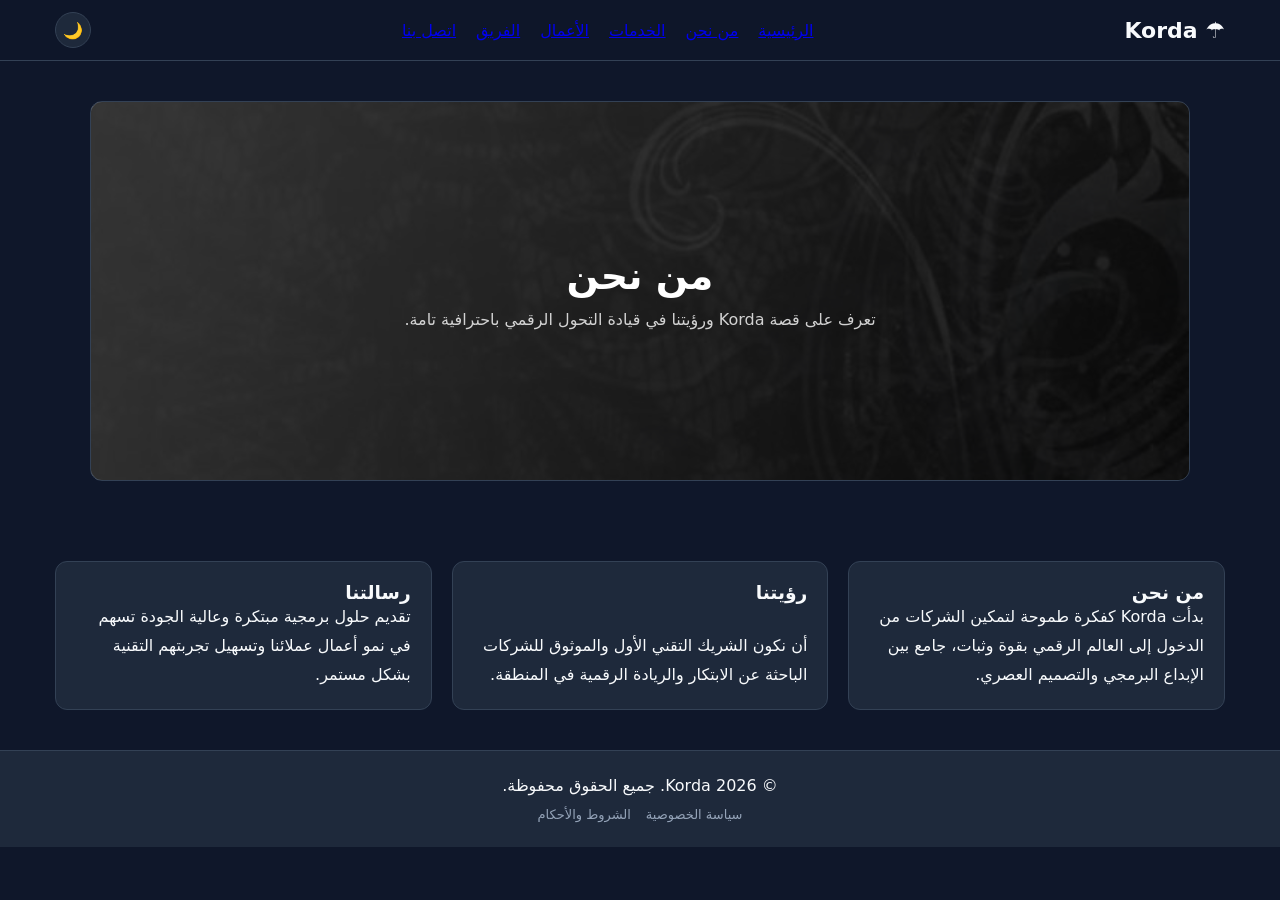
==== commit 436c1610: "update vm system" ====
--- a/about.html
+++ b/about.html
@@ -144,7 +144,7 @@
                     <p style="margin-bottom: 0; line-height: 1.8;">أن نكون الشريك التقني الأول والموثوق للشركات الباحثة عن الابتكار والريادة الرقمية في المنطقة.</p>
                 </div>
 
-                <!-- بطاقة رسالتنا (الكرت الثالث الجديد) -->
+                <!-- بطاقة رسالتنا -->
                 <div class="card" style="display: flex; flex-direction: column; justify-content: space-between;">
                     <h3>رسالتنا</h3>
                     <p style="margin-bottom: 0; line-height: 1.8;">تقديم حلول برمجية مبتكرة وعالية الجودة تسهم في نمو أعمال عملائنا وتسهيل تجربتهم التقنية بشكل مستمر.</p>
@@ -166,33 +166,30 @@
         </div>
     </footer>
 
-    <!-- سكريبت الوضع الليلي / النهاري -->
+    <!-- سكريبت الوضع الليلي / النهاري المحدث والمصحح -->
     <script>
-        const themeToggleBtn = document.getElementById('themeToggleBtn');
-        const currentTheme = localStorage.getItem('theme') || 'dark';
+        document.addEventListener('DOMContentLoaded', () => {
+            const themeToggleBtn = document.getElementById('themeToggleBtn');
+            const currentTheme = localStorage.getItem('theme') || 'dark';
 
-        if (currentTheme === 'light') {
-            document.documentElement.setAttribute('data-theme', 'light');
-            if (themeToggleBtn) themeToggleBtn.textContent = '☀️';
-        } else {
-            document.documentElement.setAttribute('data-theme', 'dark');
-            if (themeToggleBtn) themeToggleBtn.textContent = '🌙';
-        }
+            document.documentElement.setAttribute('data-theme', currentTheme);
+            if (themeToggleBtn) {
+                themeToggleBtn.textContent = currentTheme === 'light' ? '☀️' : '🌙';
 
-        if (themeToggleBtn) {
-            themeToggleBtn.addEventListener('click', () => {
-                let theme = document.documentElement.setAttribute('data-theme');
-                if (theme === 'light') {
-                    document.documentElement.setAttribute('data-theme', 'dark');
-                    localStorage.setItem('theme', 'dark');
-                    themeToggleBtn.textContent = '🌙';
-                } else {
-                    document.documentElement.setAttribute('data-theme', 'light');
-                    localStorage.setItem('theme', 'light');
-                    themeToggleBtn.textContent = '☀️';
-                }
-            });
-        }
+                themeToggleBtn.addEventListener('click', () => {
+                    let theme = document.documentElement.getAttribute('data-theme');
+                    if (theme === 'light') {
+                        document.documentElement.setAttribute('data-theme', 'dark');
+                        localStorage.setItem('theme', 'dark');
+                        themeToggleBtn.textContent = '🌙';
+                    } else {
+                        document.documentElement.setAttribute('data-theme', 'light');
+                        localStorage.setItem('theme', 'light');
+                        themeToggleBtn.textContent = '☀️';
+                    }
+                });
+            }
+        });
     </script>
 
 </body>
--- a/css/style.css
+++ b/css/style.css
@@ -1,458 +1,288 @@
-/* =========================================
-   الإعدادات العامة (تصميم داكن للشركات الكبرى)
-========================================= */
-/* الألوان الافتراضية (الوضع الليلي الحالي) */
+/* ==========================================
+   ملف التنسيقات الشامل Korda CSS (محدث للتحكم بالهواتف)
+   ========================================== */
+
 :root {
-    --bg-color: #0b0b0b;
-    --card-bg: #141414;
-    --text-color: #ffffff;
-    --border: #222222;
-    --nav-bg: rgba(11, 11, 11, 0.9);
-}
-
-/* الألوان الخاصة بالوضع النهاري */
+    --bg-color: #0f172a;
+    --text-color: #f8fafc;
+    --card-bg: #1e293b;
+    --border: #334155;
+    --primary: #3b82f6;
+    --primary-hover: #2563eb;
+    --secondary: #94a3b8;
+    --header-bg: rgba(15, 23, 42, 0.95);
+}
+
 [data-theme="light"] {
-    --bg-color: #f8f9fa;
+    --bg-color: #f8fafc;
+    --text-color: #0f172a;
     --card-bg: #ffffff;
-    --text-color: #1a1a1a;
     --border: #e2e8f0;
-    --nav-bg: rgba(248, 249, 250, 0.9);
-}
-
-/* تطبيق المتغيرات على جسم الموقع */
+    --primary: #2563eb;
+    --primary-hover: #1d4ed8;
+    --secondary: #64748b;
+    --header-bg: rgba(248, 250, 252, 0.95);
+}
+
+/* منع التحريك الأفقي وثبات الشاشة تماماً على الجوال */
+html, body {
+    width: 100%;
+    max-width: 100vw;
+    overflow-x: hidden;
+    box-sizing: border-box;
+}
+
+* {
+    box-sizing: inherit;
+    margin: 0;
+    padding: 0;
+    font-family: system-ui, -apple-system, sans-serif;
+}
+
 body {
     background-color: var(--bg-color);
     color: var(--text-color);
     transition: background-color 0.3s ease, color 0.3s ease;
-}
-
-/* ستايل زر التبديل (Theme Toggle Button) */
-.theme-toggle-btn {
-    background: transparent;
-    border: 1px solid var(--border);
-    color: var(--text-color);
-    width: 40px;
-    height: 40px;
-    border-radius: 50%;
-    cursor: pointer;
-    display: flex;
-    align-items: center;
-    justify-content: center;
-    font-size: 18px;
-    transition: 0.3s ease;
-}
-
-.theme-toggle-btn:hover {
-    border-color: var(--text-color);
-}
-
-:root {
-    --bg-color: #050505;       /* أسود داكن جداً وأنيق */
-    --text-color: #ffffff;     /* أبيض نقي */
-    --card-bg: #111111;        /* رمادي داكن للبطاقات */
-    --section-bg: #0a0a0a;     /* تدرج داكن للخلفيات */
-    --border: #222222;         /* حدود هادئة وخفيفة جداً */
-    --accent-color: #ffffff;   /* لون التفاعل (أبيض) */
-}
-
-* {
-    margin: 0;
-    padding: 0;
-    box-sizing: border-box;
-}
-
-body {
-    font-family: 'Segoe UI', Tahoma, Geneva, Verdana, sans-serif;
-    background-color: var(--bg-color);
-    color: var(--text-color);
-    line-height: 1.7;
+    direction: rtl;
+    text-align: right;
 }
 
 .container {
-    width: 90%;
+    width: 100%;
     max-width: 1200px;
     margin: 0 auto;
-}
-
-a {
-    text-decoration: none;
-    color: inherit;
-    transition: 0.3s ease;
-}
-
-ul {
-    list-style: none;
-}
-
-/* =========================================
-   الهيدر والتنقل (Header & Nav)
-========================================= */
+    padding: 0 15px;
+}
+
+/* الهيدر الاحترافي المتجاوب */
 .header {
-    background-color: var(--bg-color);
-    border-bottom: 1px solid var(--border);
-    padding: 20px 0;
     position: sticky;
     top: 0;
     z-index: 1000;
+    background-color: var(--header-bg);
+    backdrop-filter: blur(10px);
+    border-bottom: 1px solid var(--border);
+    padding: 12px 0;
+    width: 100%;
 }
 
 .header .container {
     display: flex;
+    align-items: center;
     justify-content: space-between;
-    align-items: center;
 }
 
 .logo {
-    font-size: 24px;
+    font-size: 22px;
     font-weight: bold;
-    letter-spacing: 2px;
-    text-transform: uppercase;
-}
-
+    color: var(--text-color);
+    text-decoration: none;
+    white-space: nowrap;
+}
+
+/* روابط سطح المكتب الافتراضية (مخفية تلقائياً على الجوال وتظهر بالشاشات الكبيرة) */
 .nav-links {
-    display: flex;
-    gap: 30px;
-    align-items: center;
-}
-
-.nav-link {
-    font-size: 15px;
-    opacity: 0.7;
-    transition: 0.3s;
-}
-
-.nav-link:hover, .nav-link.active {
-    opacity: 1;
+    display: none; 
 }
 
 .header-controls {
     display: flex;
-    gap: 15px;
-    align-items: center;
-}
-
-/* =========================================
-   الأزرار (Buttons)
-========================================= */
+    align-items: center;
+    gap: 10px;
+}
+
+/* زر الوضع الليلي/النهاري */
+.theme-toggle-btn {
+    background: var(--card-bg);
+    border: 1px solid var(--border);
+    color: var(--text-color);
+    width: 36px;
+    height: 36px;
+    border-radius: 50%;
+    cursor: pointer;
+    display: flex;
+    align-items: center;
+    justify-content: center;
+    font-size: 16px;
+    transition: transform 0.2s;
+}
+
+.theme-toggle-btn:hover {
+    transform: scale(1.05);
+}
+
+/* الأزرار العامة */
 .btn-primary {
-    background-color: #ffffff;
-    color: #000000;
-    padding: 10px 22px;
-    border-radius: 4px;
-    font-weight: 600;
+    background-color: var(--primary);
+    color: #ffffff;
+    padding: 8px 16px;
+    border-radius: 6px;
+    text-decoration: none;
+    font-weight: 500;
     font-size: 14px;
-    transition: 0.3s;
+    transition: background-color 0.2s;
+    white-space: nowrap;
 }
 
 .btn-primary:hover {
-    opacity: 0.85;
-}
-
-.btn-outline {
-    background-color: transparent;
-    color: #ffffff;
-    border: 1px solid #444444;
-    padding: 10px 22px;
-    border-radius: 4px;
-    font-weight: 600;
-    font-size: 14px;
-    transition: 0.3s;
-}
-
-.btn-outline:hover {
-    border-color: #ffffff;
-}
-
-.btn-lang {
-    font-size: 14px;
-    font-weight: bold;
-    opacity: 0.8;
-    padding: 6px 12px;
+    background-color: var(--primary-hover);
+}
+
+/* زر القائمة الجانبية (الهامبرجر) يظهر دائماً في الجوال */
+.menu-toggle {
+    display: flex;
+    align-items: center;
+    justify-content: center;
+    background: none;
     border: 1px solid var(--border);
-    border-radius: 4px;
-}
-
-.btn-lang:hover {
-    opacity: 1;
-    border-color: #555555;
-}
-
-/* =========================================
-   الأقسام والبطاقات (Sections & Cards)
-========================================= */
-.section-padding {
-    padding: 90px 0;
-}
-
-.section-title {
-    font-size: 32px;
-    margin-bottom: 40px;
-    text-align: center;
-    font-weight: 600;
-}
-
-.hero {
-    padding: 130px 0;
-    text-align: center;
-    background-color: var(--bg-color);
-}
-
-.hero h1 {
-    font-size: 48px;
-    margin-bottom: 20px;
-    font-weight: 700;
-    max-width: 800px;
-    margin-left: auto;
-    margin-right: auto;
-}
-
-.hero p {
-    font-size: 18px;
-    opacity: 0.7;
-    margin-bottom: 40px;
-    max-width: 600px;
-    margin-left: auto;
-    margin-right: auto;
-}
-
-.hero-buttons {
-    display: flex;
-    justify-content: center;
-    gap: 15px;
-}
-
-.page-banner {
-    padding: 70px 0;
-    text-align: center;
-    background-color: var(--card-bg);
-    border-bottom: 1px solid var(--border);
-}
-
-.page-banner h1 {
-    font-size: 36px;
-    margin-bottom: 10px;
-}
-
-.page-banner p {
-    opacity: 0.7;
-}
-
+    color: var(--text-color);
+    font-size: 20px;
+    width: 38px;
+    height: 38px;
+    border-radius: 6px;
+    cursor: pointer;
+}
+
+/* الشبكات والكروت لتجنب الخروج عن حدود الشاشة للجوال */
 .grid {
     display: grid;
-    grid-template-columns: repeat(auto-fit, minmax(300px, 1fr));
-    gap: 30px;
-}
-
-/* =========================================
-   تعديل كروت الصور والبطاقات (Modern Full-Width Cards)
-========================================= */
-.grid {
-    display: grid;
-    grid-template-columns: repeat(auto-fit, minmax(350px, 1fr));
-    gap: 40px;
+    grid-template-columns: 1fr;
+    gap: 20px;
+    margin-top: 20px;
+    width: 100%;
 }
 
 .card {
     background-color: var(--card-bg);
-    padding: 0 !important; /* إلغاء الحشو الداخلي لكي تأخذ الصورة كامل المساحة */
-    border-radius: 8px;
     border: 1px solid var(--border);
-    overflow: hidden; /* إخفاء أي زوائد للحفاظ على حواف حادة وأنيقة */
-    transition: 0.3s ease;
-}
-
-.card:hover {
-    border-color: #444444;
-}
-
-/* تنسيق الصورة داخل الكارت لتصبح بعرض الكارت كاملاً وواضحة */
-.card img {
-    width: 100% !important;
-    height: 260px !important; /* زيادة الارتفاع لتبدو الصورة واضحة وكبيرة */
-    object-fit: cover;
-    border-radius: 0 !important;
+    border-radius: 12px;
+    padding: 20px;
+    width: 100%;
+    word-wrap: break-word;
+}
+
+.page-banner {
+    padding: 40px 15px;
+    text-align: center;
+    background: var(--card-bg);
     border-bottom: 1px solid var(--border);
-    margin-bottom: 0 !important;
+}
+
+/* القائمة الجانبية للجوال (Drawer) */
+.mobile-menu {
+    position: fixed;
+    top: 0;
+    right: -100%;
+    width: 270px;
+    max-width: 80vw;
+    height: 100%;
+    background-color: var(--card-bg);
+    border-left: 1px solid var(--border);
+    z-index: 1100;
+    display: flex;
+    flex-direction: column;
+    justify-content: space-between;
+    padding: 20px;
+    transition: right 0.3s ease;
+    box-shadow: -5px 0 25px rgba(0,0,0,0.5);
+}
+
+.mobile-menu.active {
+    right: 0;
+}
+
+.mobile-menu-header {
+    display: flex;
+    align-items: center;
+    justify-content: space-between;
+    margin-bottom: 25px;
+}
+
+.close-menu {
+    background: none;
+    border: none;
+    color: var(--text-color);
+    font-size: 30px;
+    cursor: pointer;
+    line-height: 1;
+}
+
+.mobile-nav-links {
+    list-style: none;
+    display: flex;
+    flex-direction: column;
+    gap: 12px;
+}
+
+.mobile-nav-links a {
+    color: var(--text-color);
+    text-decoration: none;
+    font-size: 16px;
     display: block;
-}
-
-/* تنسيق النصوص داخل الكارت بمساحة مريحة للعين */
-.card h3, 
-.card p {
-    padding: 0 25px;
-}
-
-.card h3 {
-    margin-top: 25px;
-    margin-bottom: 12px;
-    font-size: 22px;
-}
-
-.card p {
-    opacity: 0.7;
-    font-size: 15px;
-    padding-bottom: 30px;
-}
-
-/* =========================================
-   الفوتر (Footer)
-========================================= */
+    padding: 6px 0;
+    border-bottom: 1px solid var(--border);
+}
+
+.mobile-footer-info {
+    border-top: 1px solid var(--border);
+    padding-top: 15px;
+    display: flex;
+    flex-direction: column;
+    gap: 8px;
+    font-size: 13px;
+    color: var(--secondary);
+}
+
 .footer {
     background-color: var(--card-bg);
     border-top: 1px solid var(--border);
-    padding: 40px 0;
-    margin-top: 50px;
+    padding: 25px 15px;
+    text-align: center;
+    margin-top: 40px;
+    width: 100%;
 }
 
 .footer-content {
     display: flex;
-    justify-content: space-between;
-    align-items: center;
+    flex-direction: column;
+    gap: 12px;
+    align-items: center;
+}
+
+.footer-links {
+    display: flex;
+    gap: 15px;
     flex-wrap: wrap;
-    gap: 20px;
-}
-
-.footer-content p {
-    opacity: 0.6;
-    font-size: 14px;
-}
-
-.footer-links {
-    display: flex;
-    gap: 20px;
+    justify-content: center;
 }
 
 .footer-links a {
-    opacity: 0.6;
-    font-size: 14px;
-}
-
-.footer-links a:hover {
-    opacity: 1;
-}
-
-/* =========================================
-   قائمة الجوال الجانبية (Mobile Drawer Menu)
-========================================= */
-.menu-toggle {
-    display: none;
-    background: none;
-    border: none;
-    color: var(--text-color);
-    font-size: 24px;
-    cursor: pointer;
-}
-
-.mobile-menu {
-    position: fixed;
-    top: 0;
-    right: -100%; /* مخفية بالخارج يميناً */
-    width: 80%;
-    max-width: 350px;
-    height: 100vh;
-    background-color: var(--card-bg);
-    border-left: 1px solid var(--border);
-    z-index: 2000;
-    display: flex;
-    flex-direction: column;
-    justify-content: space-between;
-    padding: 30px;
-    transition: right 0.4s ease;
-}
-
-.mobile-menu.active {
-    right: 0; /* تظهر عند التفعيل */
-}
-
-.mobile-menu-header {
-    display: flex;
-    justify-content: space-between;
-    align-items: center;
-    border-bottom: 1px solid var(--border);
-    padding-bottom: 20px;
-}
-
-.close-menu {
-    background: none;
-    border: none;
-    color: var(--text-color);
-    font-size: 24px;
-    cursor: pointer;
-}
-
-.mobile-nav-links {
-    list-style: none;
-    display: flex;
-    flex-direction: column;
-    gap: 20px;
-    margin: 20px 0;
-    flex-grow: 1;
-}
-
-.mobile-nav-links a {
-    font-size: 16px;
-    opacity: 0.8;
-    display: block;
-    padding-bottom: 10px;
-    border-bottom: 1px solid var(--border);
-}
-
-.mobile-nav-links a:hover {
-    opacity: 1;
-    color: #ffffff;
-}
-
-.mobile-footer-info {
-    border-top: 1px solid var(--border);
-    padding-top: 20px;
-    display: flex;
-    flex-direction: column;
-    gap: 15px;
-}
-
-.mobile-contact-item {
-    font-size: 14px;
-    opacity: 0.7;
-}
-
-.mobile-socials {
-    display: flex;
-    gap: 15px;
-    margin-top: 5px;
-}
-
-.mobile-socials a {
-    font-size: 14px;
-    opacity: 0.7;
-}
-
-/* =========================================
-   التجاوب مع الشاشات (Responsive)
-========================================= */
-@media (max-width: 768px) {
-    .header .container {
-        flex-direction: column;
-        gap: 15px;
+    color: var(--secondary);
+    text-decoration: none;
+    font-size: 13px;
+}
+
+/* التنسيق للشاشات الأكبر (الكمبيوتر والآيباد 768 بكسل فأكثر) */
+@media (min-width: 768px) {
+    .nav-links {
+        display: flex;
+        gap: 20px;
     }
-
-    .nav-links {
-        display: none; /* إخفاء الروابط العادية في الجوال */
+    
+    .menu-toggle {
+        display: none;
     }
 
-    .menu-toggle {
-        display: block; /* إظهار زر القائمة الجانبية */
+    .grid {
+        grid-template-columns: repeat(auto-fit, minmax(300px, 1fr));
     }
-
-    .hero h1 {
-        font-size: 32px;
-    }
-
-    .hero-buttons {
-        flex-direction: column;
-    }
-
-    .footer-content {
-        flex-direction: column;
-        text-align: center;
-    }
-}
+}
+/* تثبيت لون النصوص الموجودة داخل طبقة العتمة للصور لتكون بيضاء دائماً */
+.about-overlay *, 
+.hero-overlay *, 
+.about-overlay h1, 
+.about-overlay p,
+.hero-content h1, 
+.hero-content p {
+    color: #ffffff !important;
+}
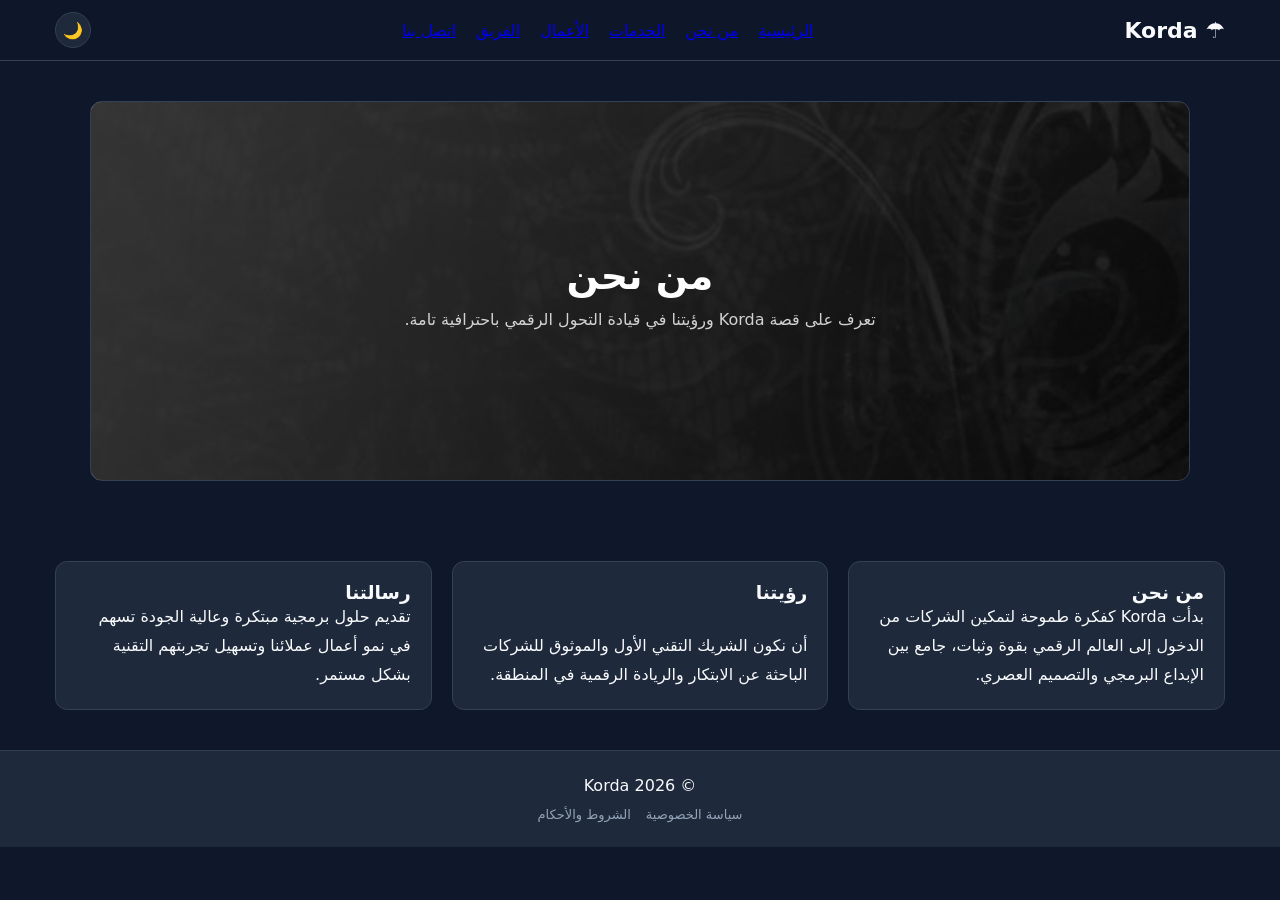
==== commit af7a4fad: "update vm system" ====
--- a/about.html
+++ b/about.html
@@ -157,7 +157,7 @@
     <footer class="footer">
         <div class="container">
             <div class="footer-content">
-                <p>&copy; 2026 Korda. جميع الحقوق محفوظة.</p>
+                <p>&copy; 2026 Korda</p>
                 <div class="footer-links">
                     <a href="privacy.html">سياسة الخصوصية</a>
                     <a href="terms.html">الشروط والأحكام</a>
